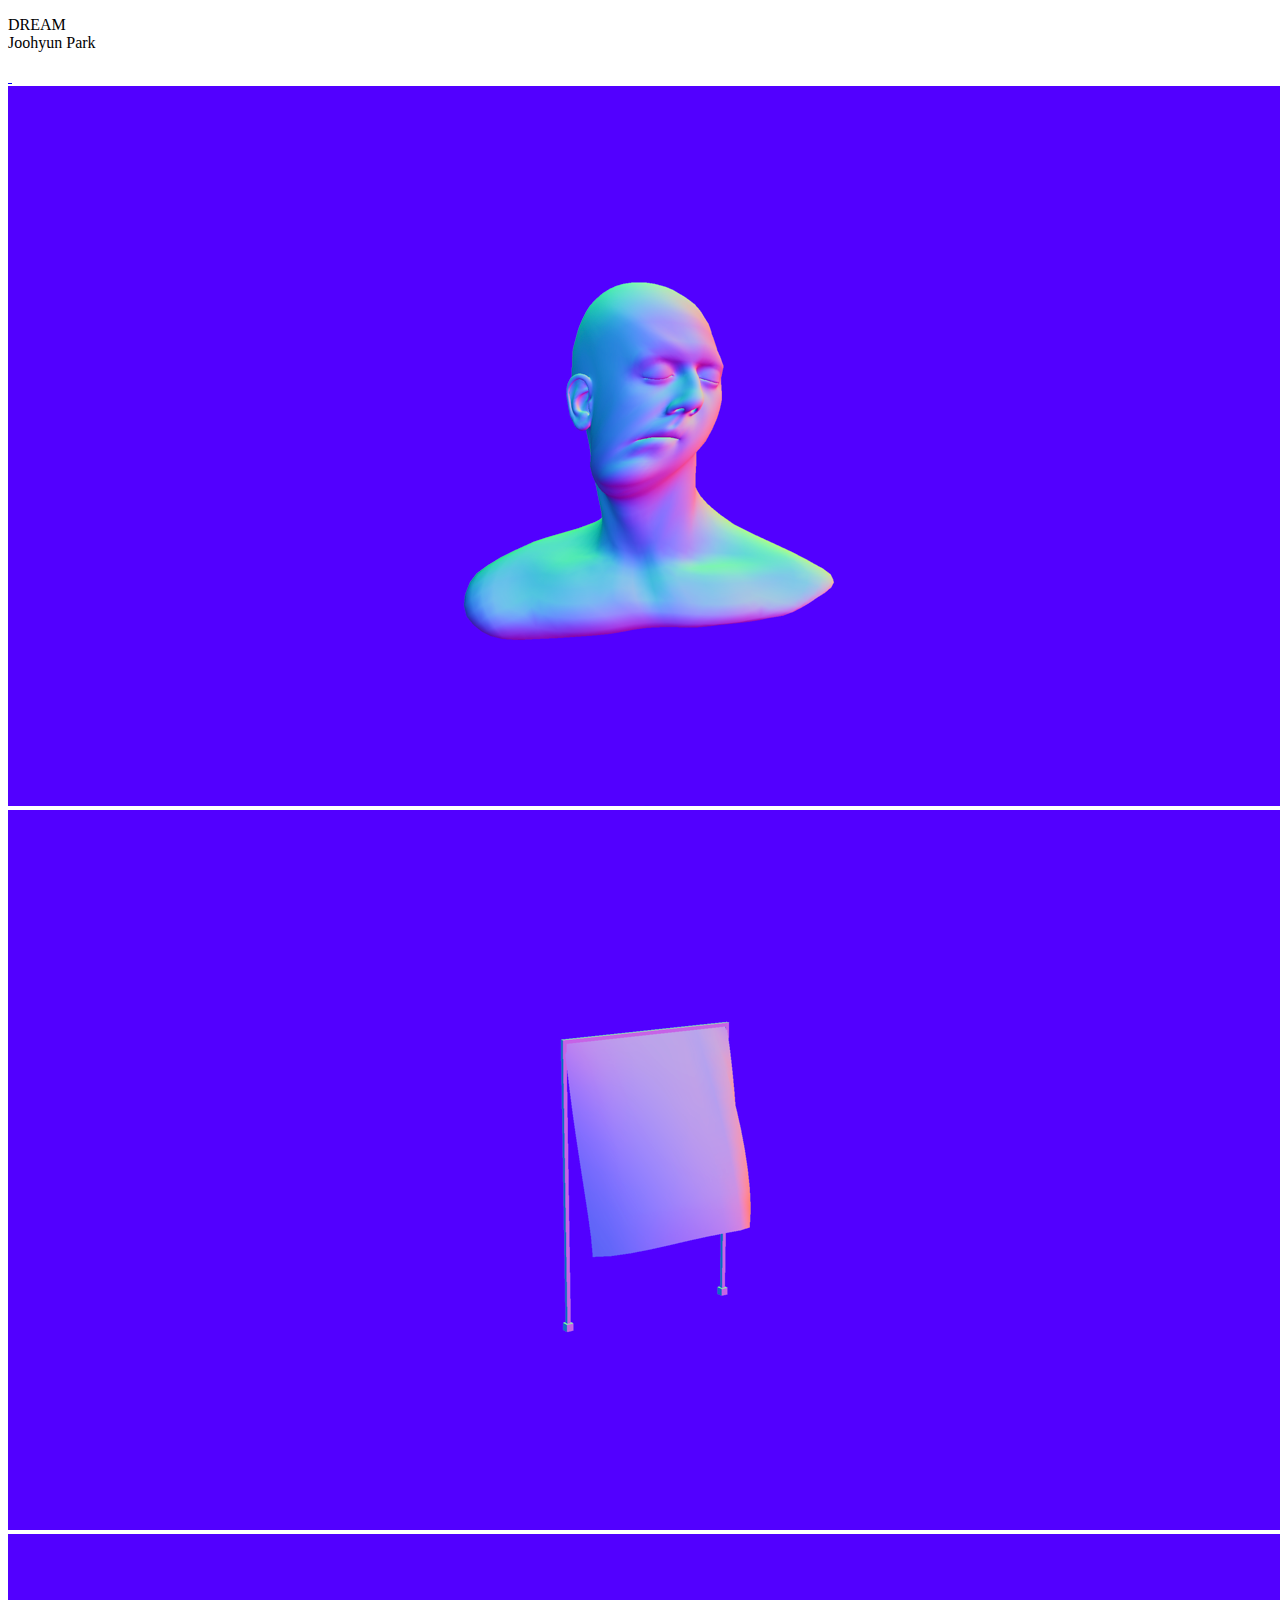
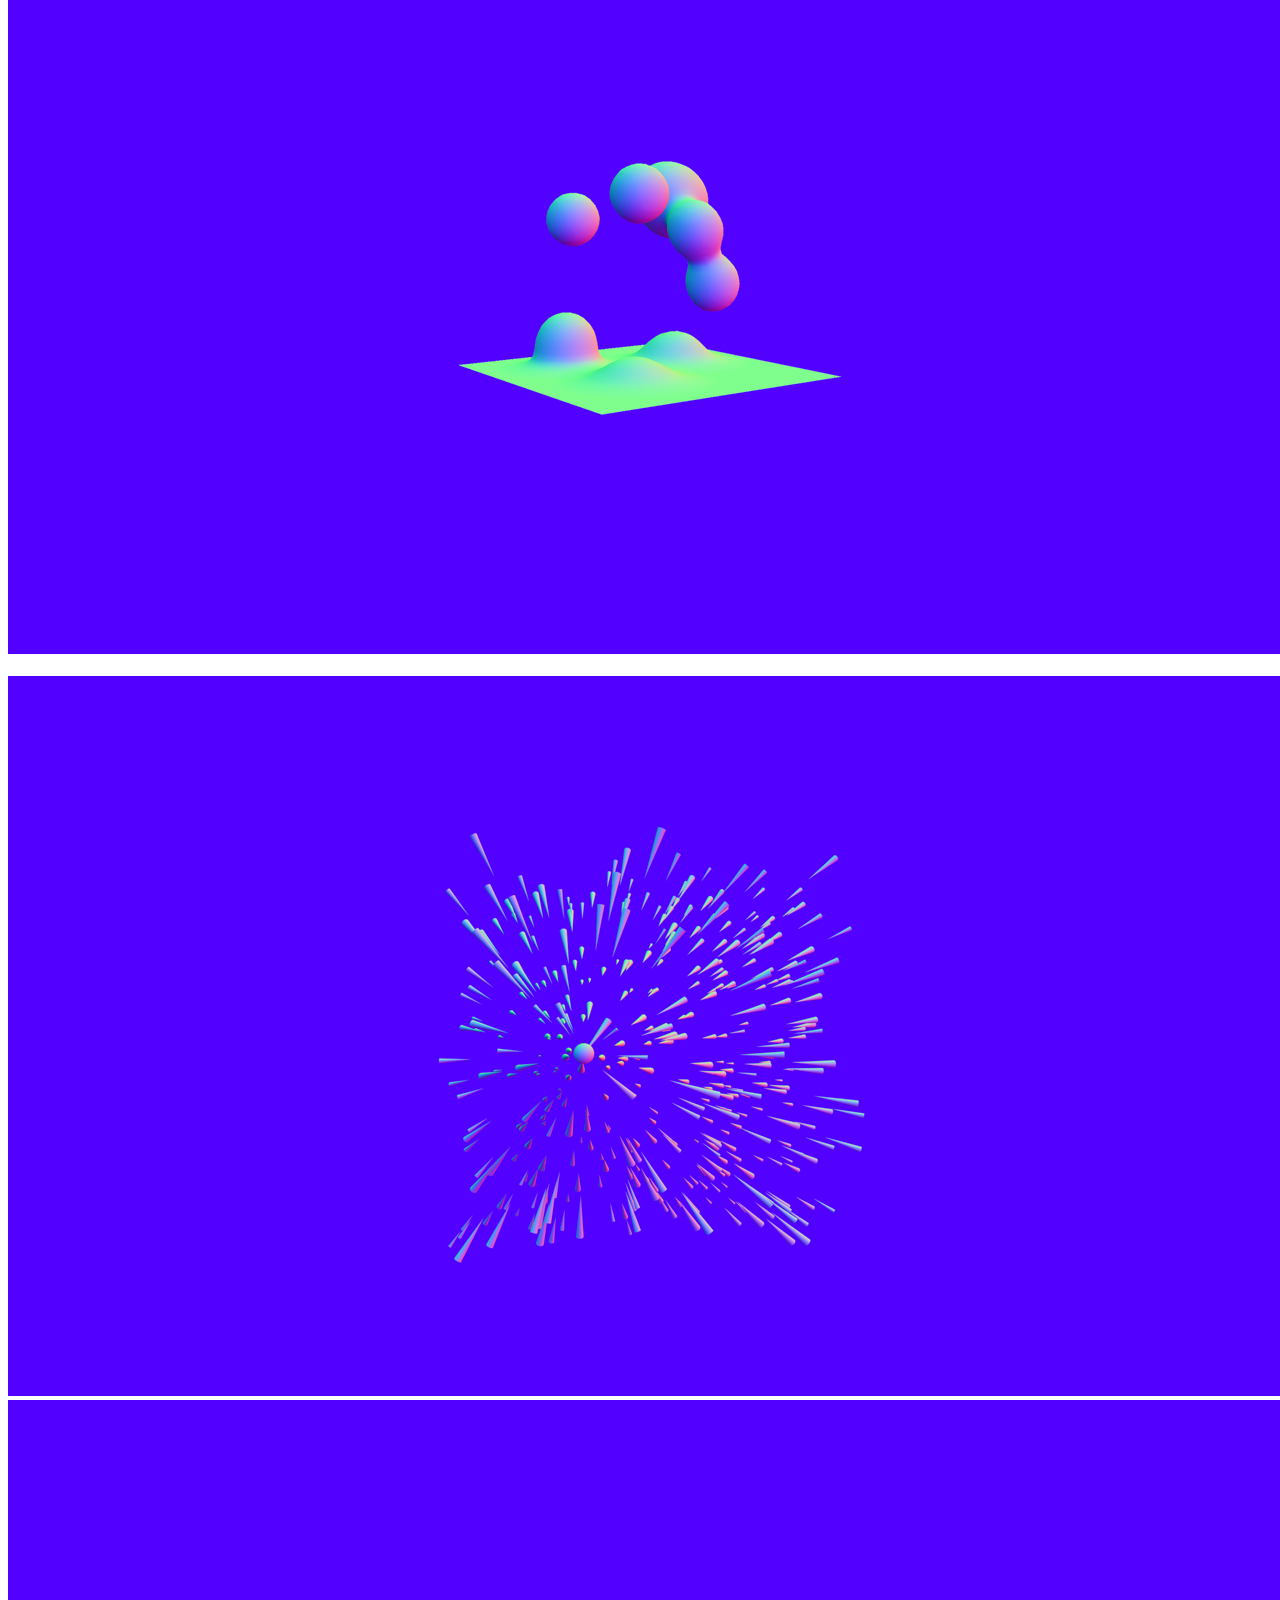
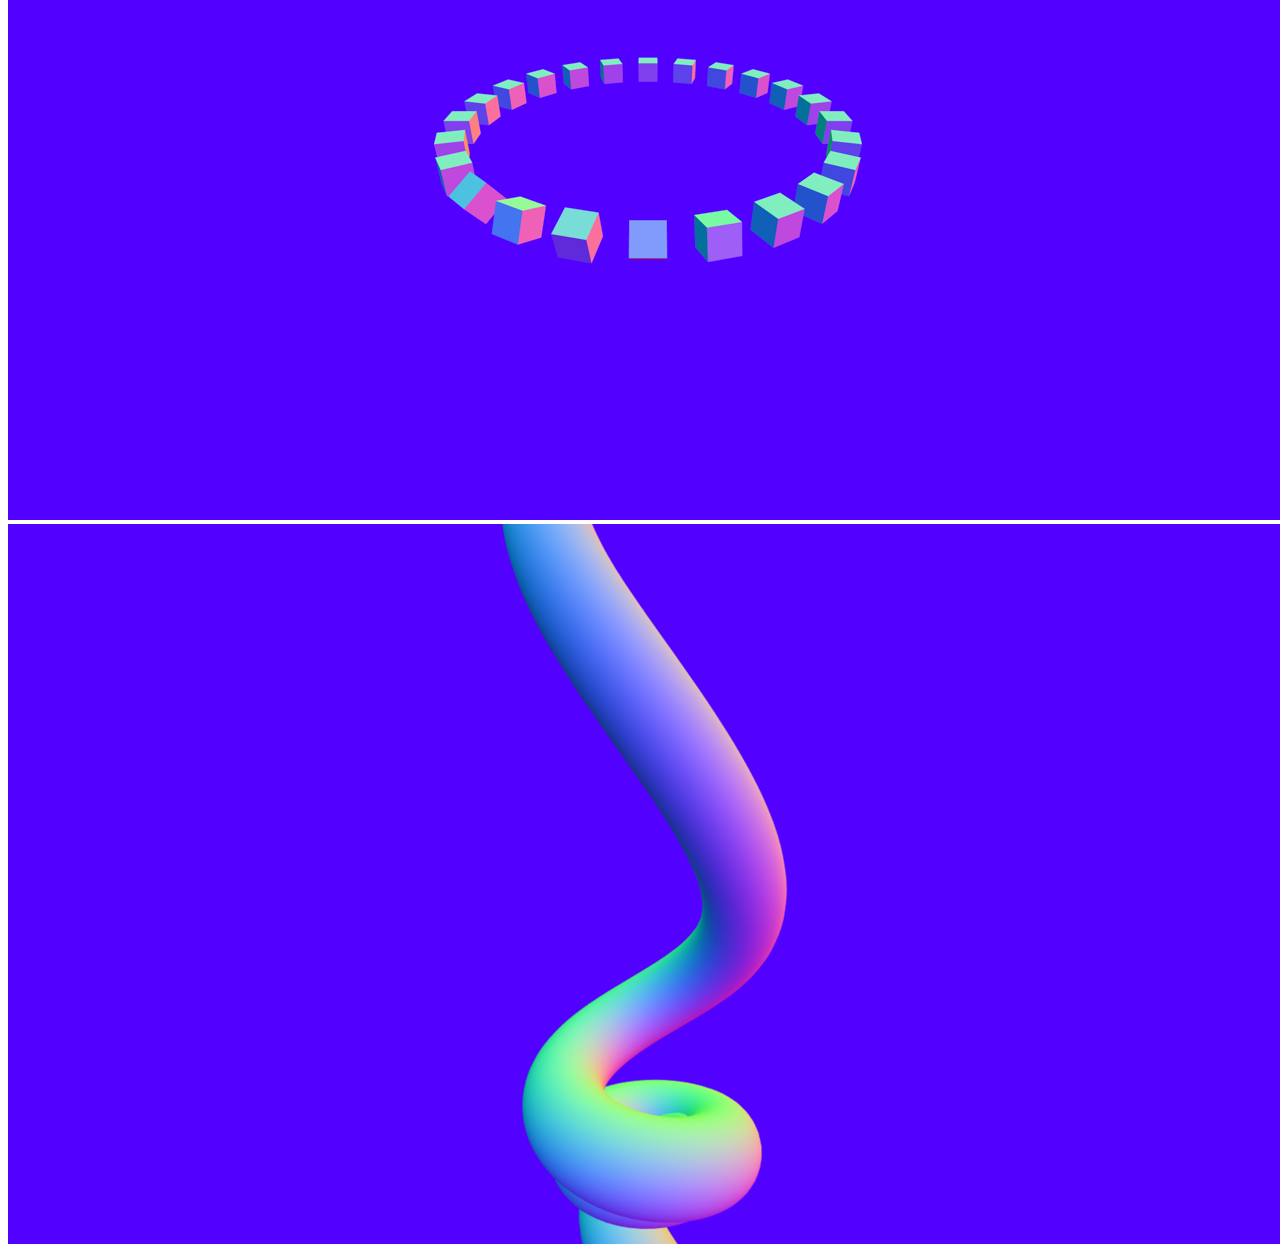
==== index.html @ 67b9344a "update through 9" ====
<!DOCTYPE html>
<html lang="en">

<head>
    <meta charset="UTF-8">
    <title>Dream</title>
    <meta name="viewport" content="width=device-width, initial-scale=1, shrink-to-fit=no" />
    <link rel="shortcut icon" href="./asset/favicon.ico" />
    <link rel="apple-touch-icon" href="./asset/favicon.png" />
    <link rel="stylesheet" type="text/css" href="../src/style/index.css">
</head>

<body>
    <div class="container">
        <div class="router info">
            <p>DREAM<br />Joohyun Park</p>
        </div>
        <a class="router" href="./1">
            <img src="./asset/1.png" alt="" />
        </a>
        <a class="router" href="./2">
            <img src="./asset/2.png" alt="" />
        </a>
        <a class="router" href="./3">
            <img src="./asset/3.png" alt="" />
        </a>
        <a class="router" href="./4">
            <img src="./asset/4.png" alt="" />
        </a>
        <a class="router" href="./5">
            <img src="./asset/5.png" alt="" />
        </a>
        <a class="router" href="./6">
            <img src="./asset/6.png" alt="" />
        </a>
        <a class="router" href="./7">
            <img src="./asset/7.png" alt="" />
        </a>
        <a class="router" href="./8">
            <img src="./asset/8.png" alt="" />
        </a>
        <a class="router" href="./9">
            <img src="./asset/9.png" alt="" />
        </a>
    </div>
</body>

</html>
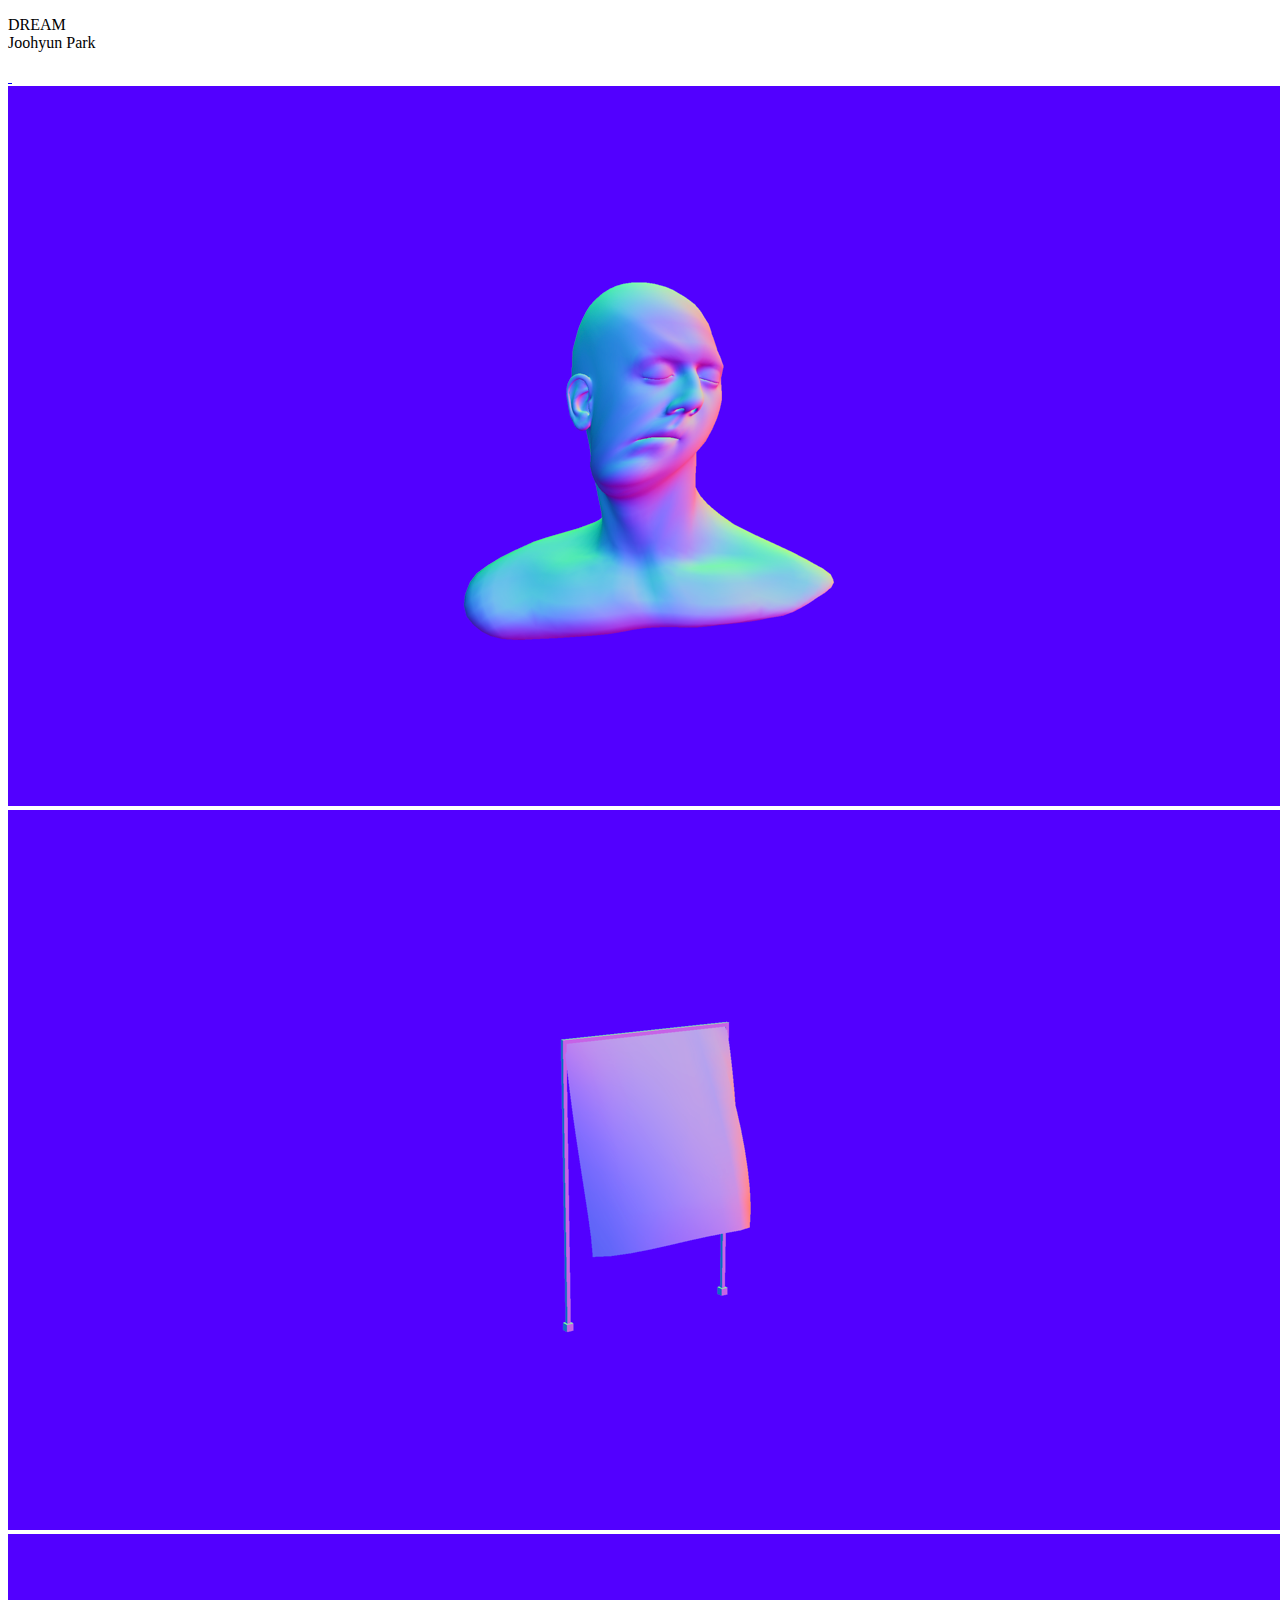
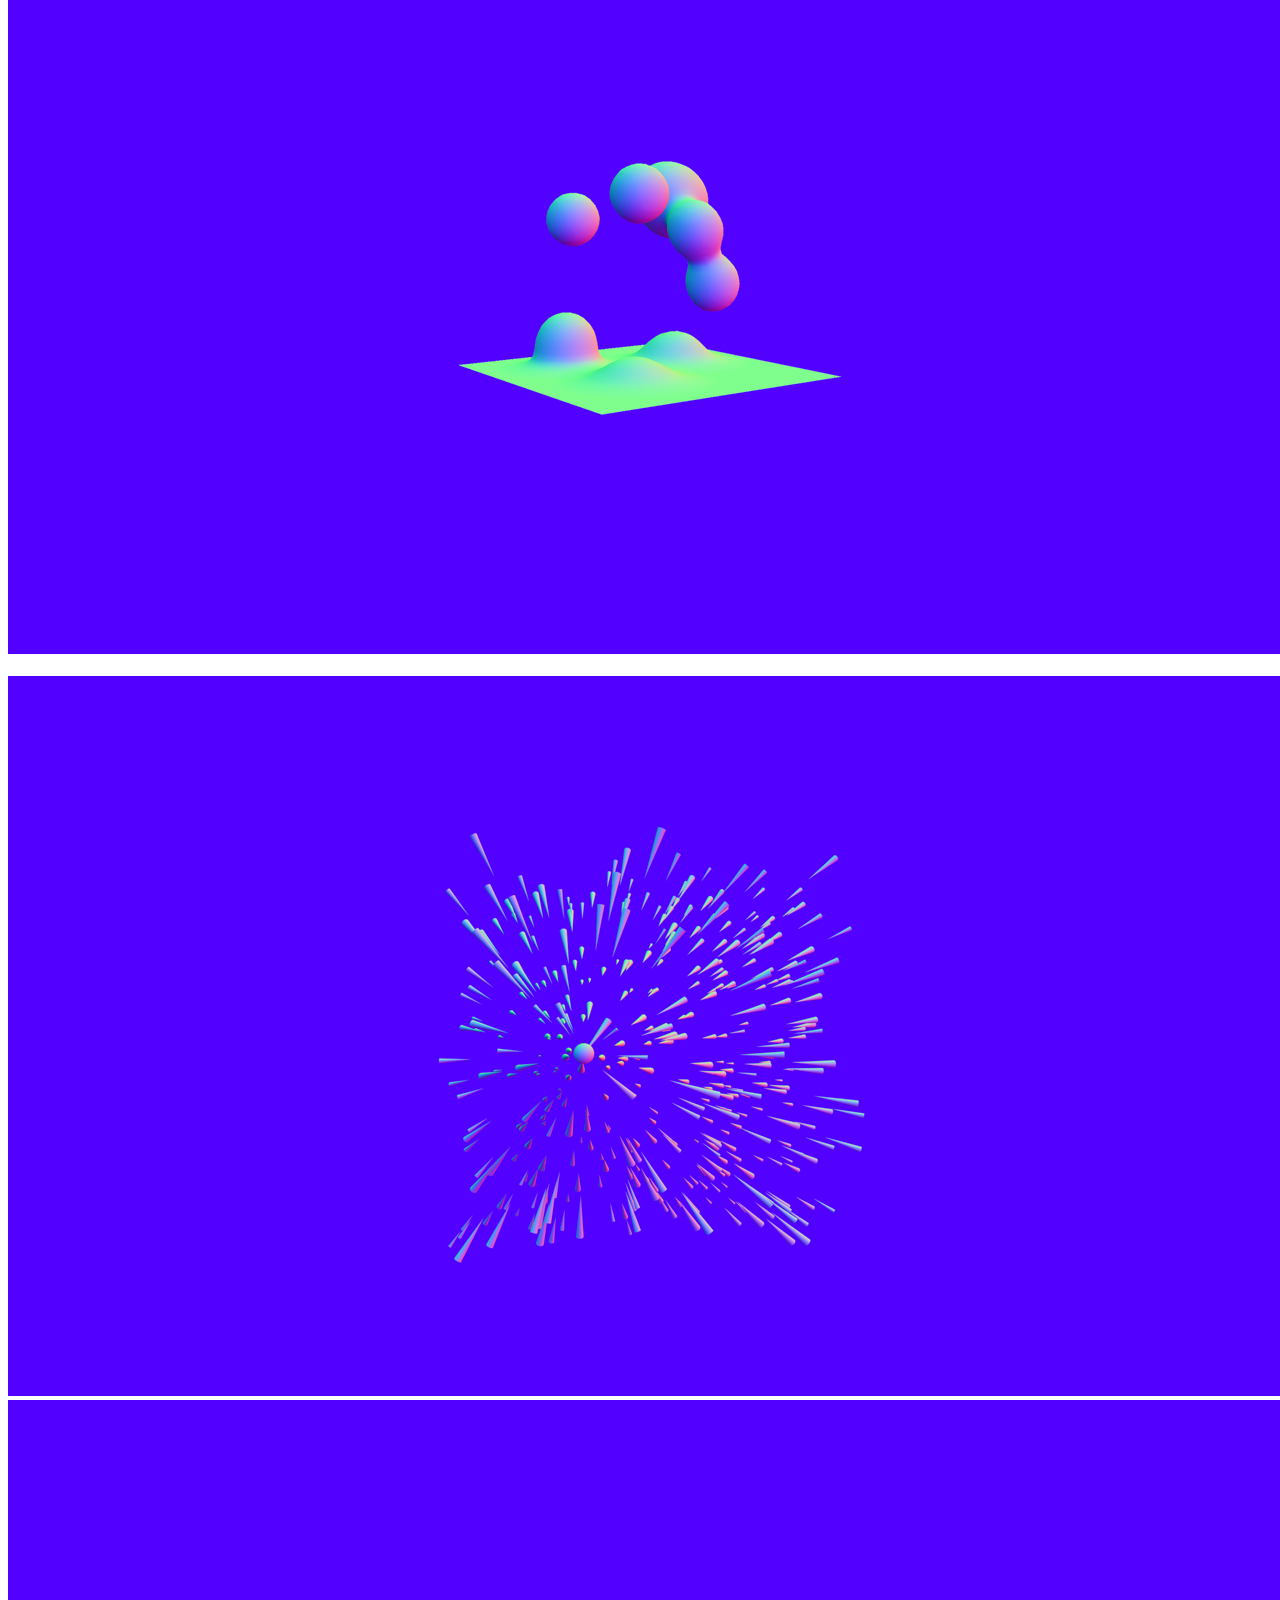
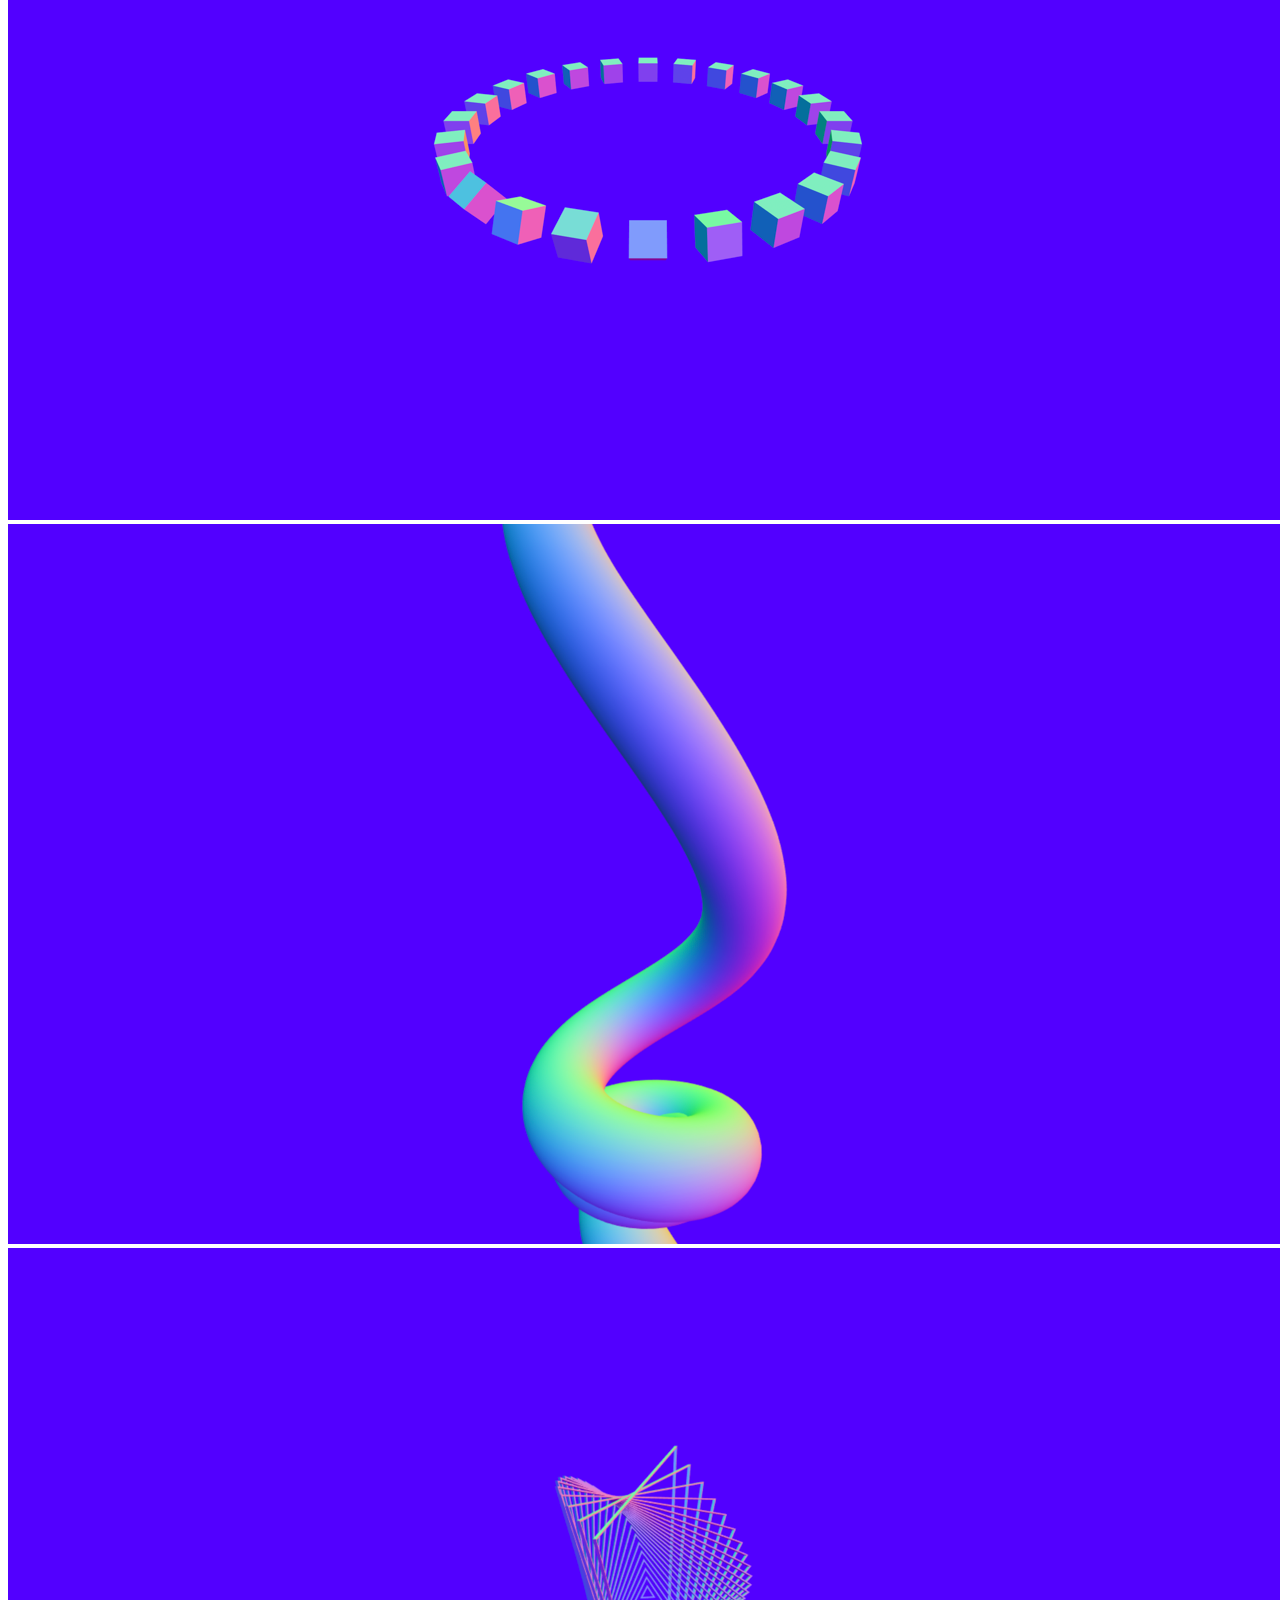
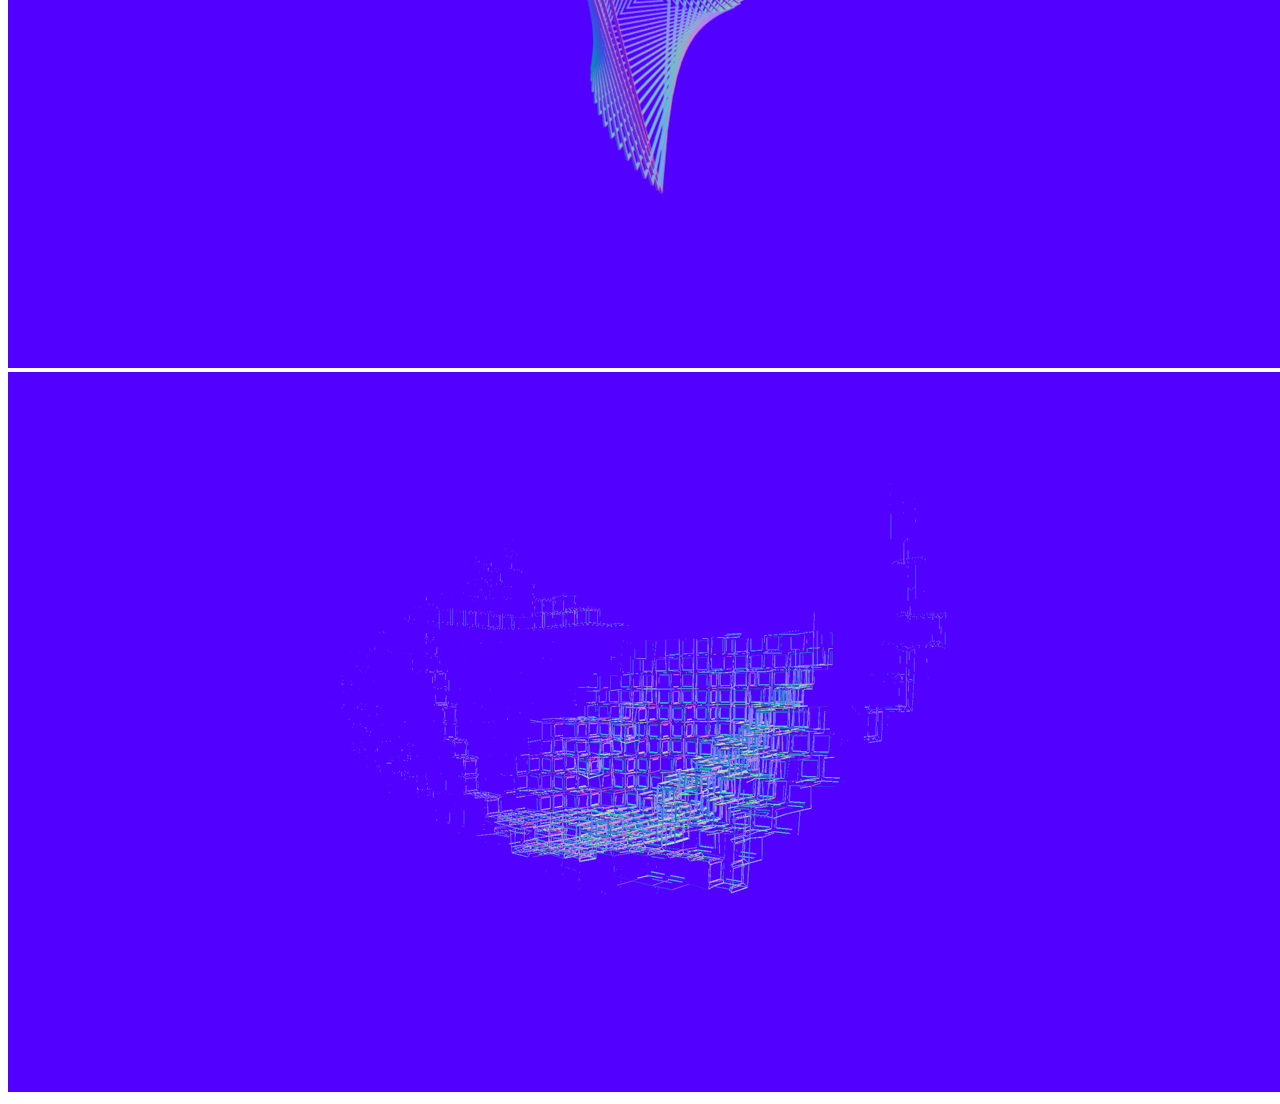
==== commit 500ea7f2: "update 10&11" ====
--- a/index.html
+++ b/index.html
@@ -42,6 +42,12 @@
         <a class="router" href="./9">
             <img src="./asset/9.png" alt="" />
         </a>
+        <a class="router" href="./10">
+            <img src="./asset/10.png" alt="" />
+        </a>
+        <a class="router" href="./11">
+            <img src="./asset/11.png" alt="" />
+        </a>        
     </div>
 </body>
 
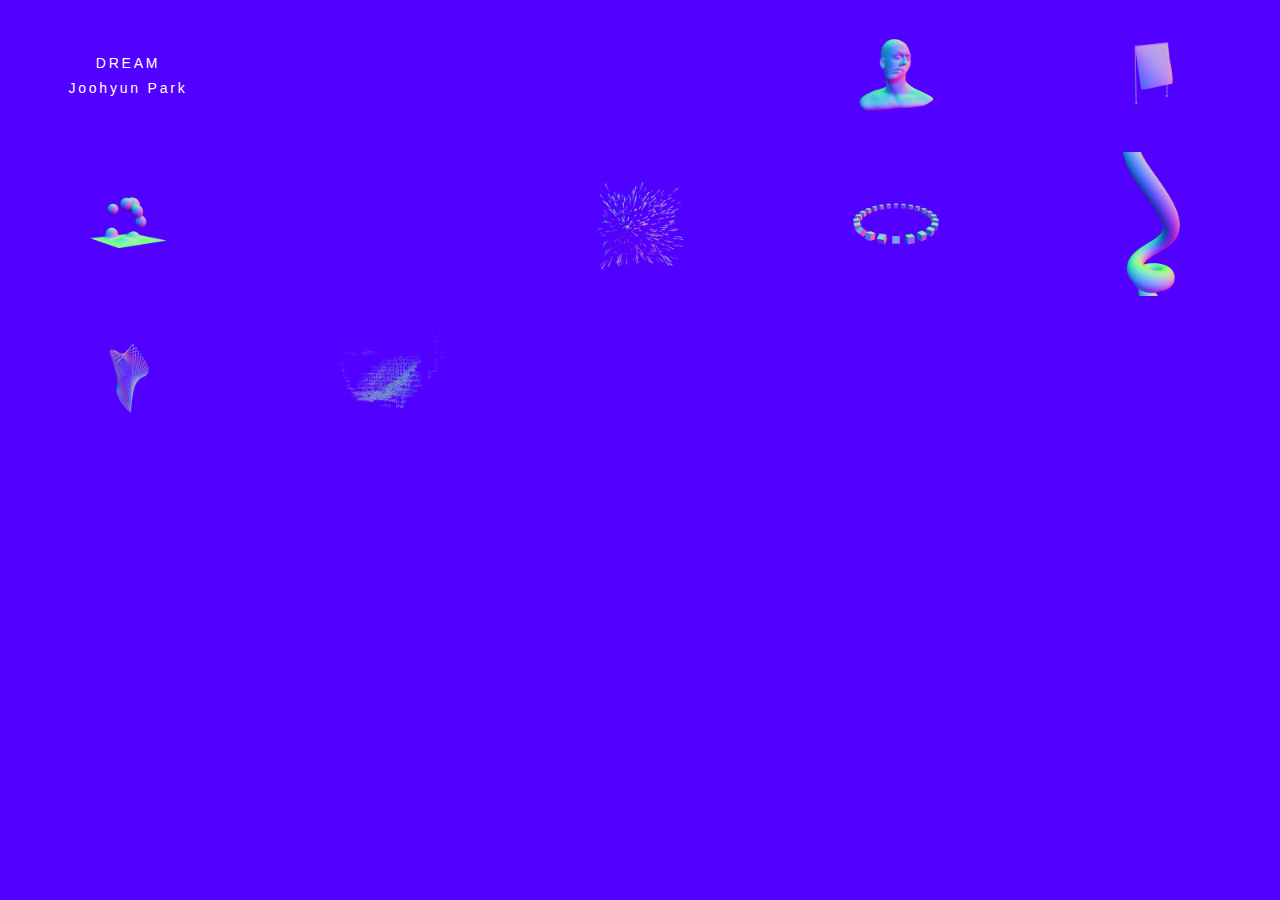
==== commit 9ec87414: "correct style path" ====
--- a/index.html
+++ b/index.html
@@ -7,7 +7,7 @@
     <meta name="viewport" content="width=device-width, initial-scale=1, shrink-to-fit=no" />
     <link rel="shortcut icon" href="./asset/favicon.ico" />
     <link rel="apple-touch-icon" href="./asset/favicon.png" />
-    <link rel="stylesheet" type="text/css" href="../src/style/index.css">
+    <link rel="stylesheet" type="text/css" href="./src/style/index.css">
 </head>
 
 <body>
@@ -47,7 +47,7 @@
         </a>
         <a class="router" href="./11">
             <img src="./asset/11.png" alt="" />
-        </a>        
+        </a>
     </div>
 </body>
 
--- a/src/style/index.css
+++ b/src/style/index.css
@@ -0,0 +1,55 @@
+body,
+html {
+    margin: 0;
+    padding: 0;
+    max-width: 100vw;
+    background-color: #5200ff;
+    overflow: hidden;
+    font-family: "HelveticaNeue-Light", "Helvetica Neue Light", "Helvetica Neue", Arial, Helvetica, sans-serif;
+    font-weight: 300;
+    letter-spacing: 0.2em;
+    font-size: 14px;
+    line-height: 1.8em;
+}
+
+.container {
+    display: grid;
+    grid-template-columns: repeat(auto-fill, minmax(20%, 20%));
+    grid-gap: 0;
+    align-items: stretch;
+}
+
+.router img {
+    max-width: 100%;
+}
+
+a,
+a:visited,
+a:link,
+.router {
+    text-decoration: none;
+    color: white;
+    cursor: default;
+}
+
+.info {
+    position: relative;
+    text-align: center;
+}
+
+.info p {
+    margin: 0;
+    padding: 0;
+    position: absolute;
+    top: 50%;
+    left: 50%;
+    transform: translate(-50%, -50%);
+}
+
+
+@media screen and (max-width: 959px) {
+    .container {
+        font-size: 12px;
+        grid-template-columns: repeat(auto-fill, minmax(50%, 50%));
+    }
+}
